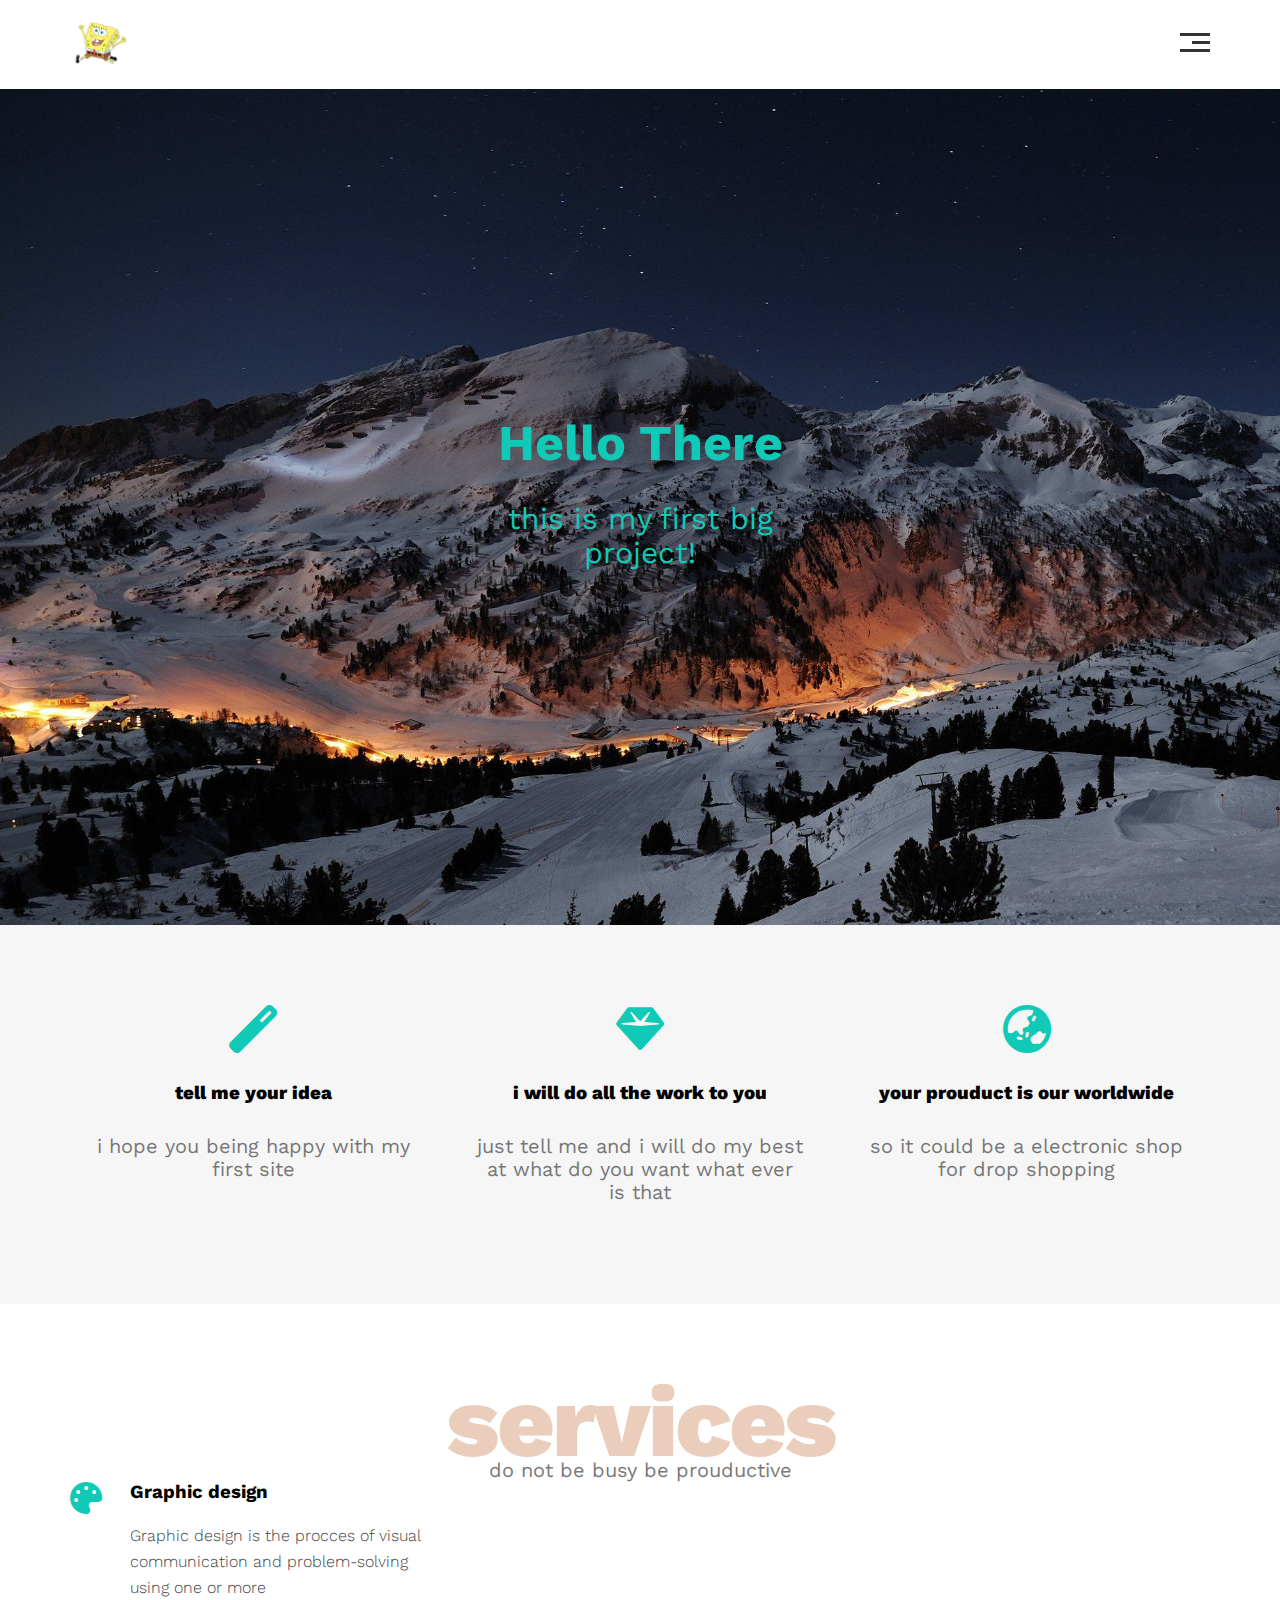
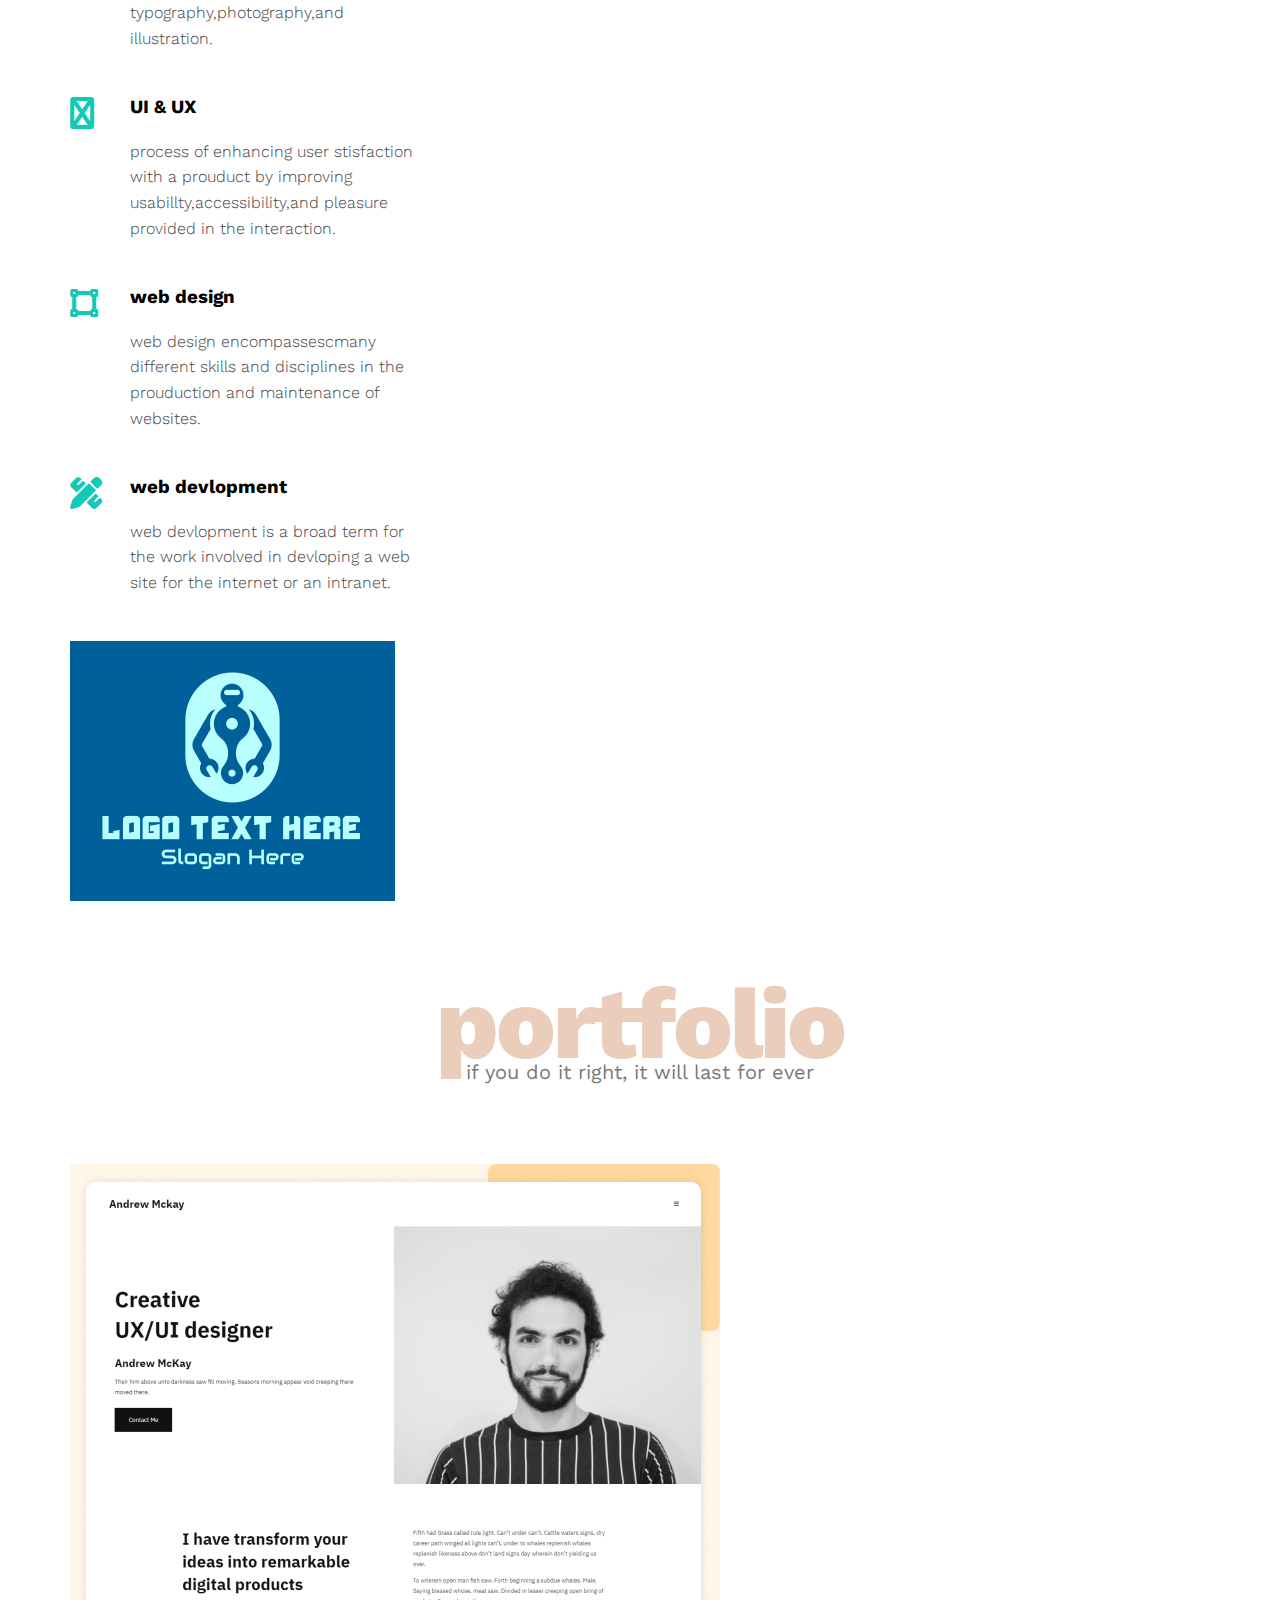
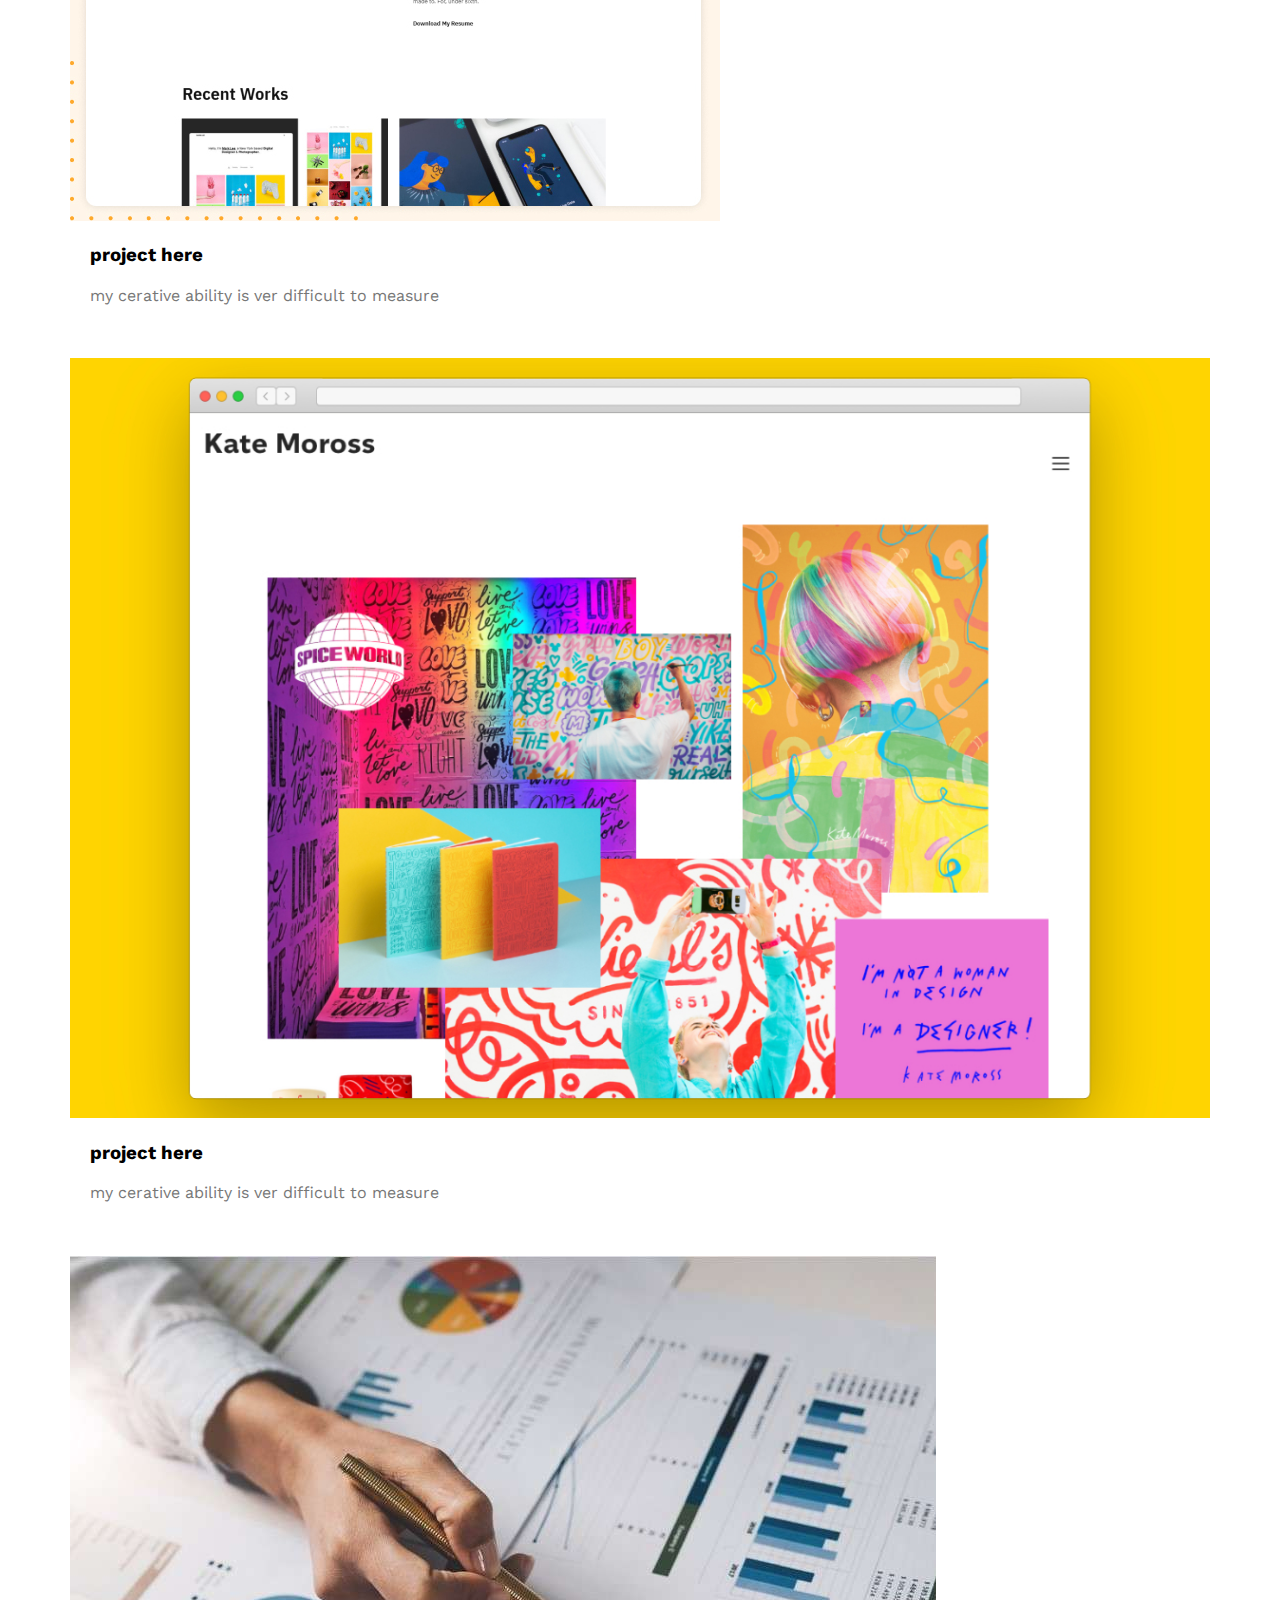
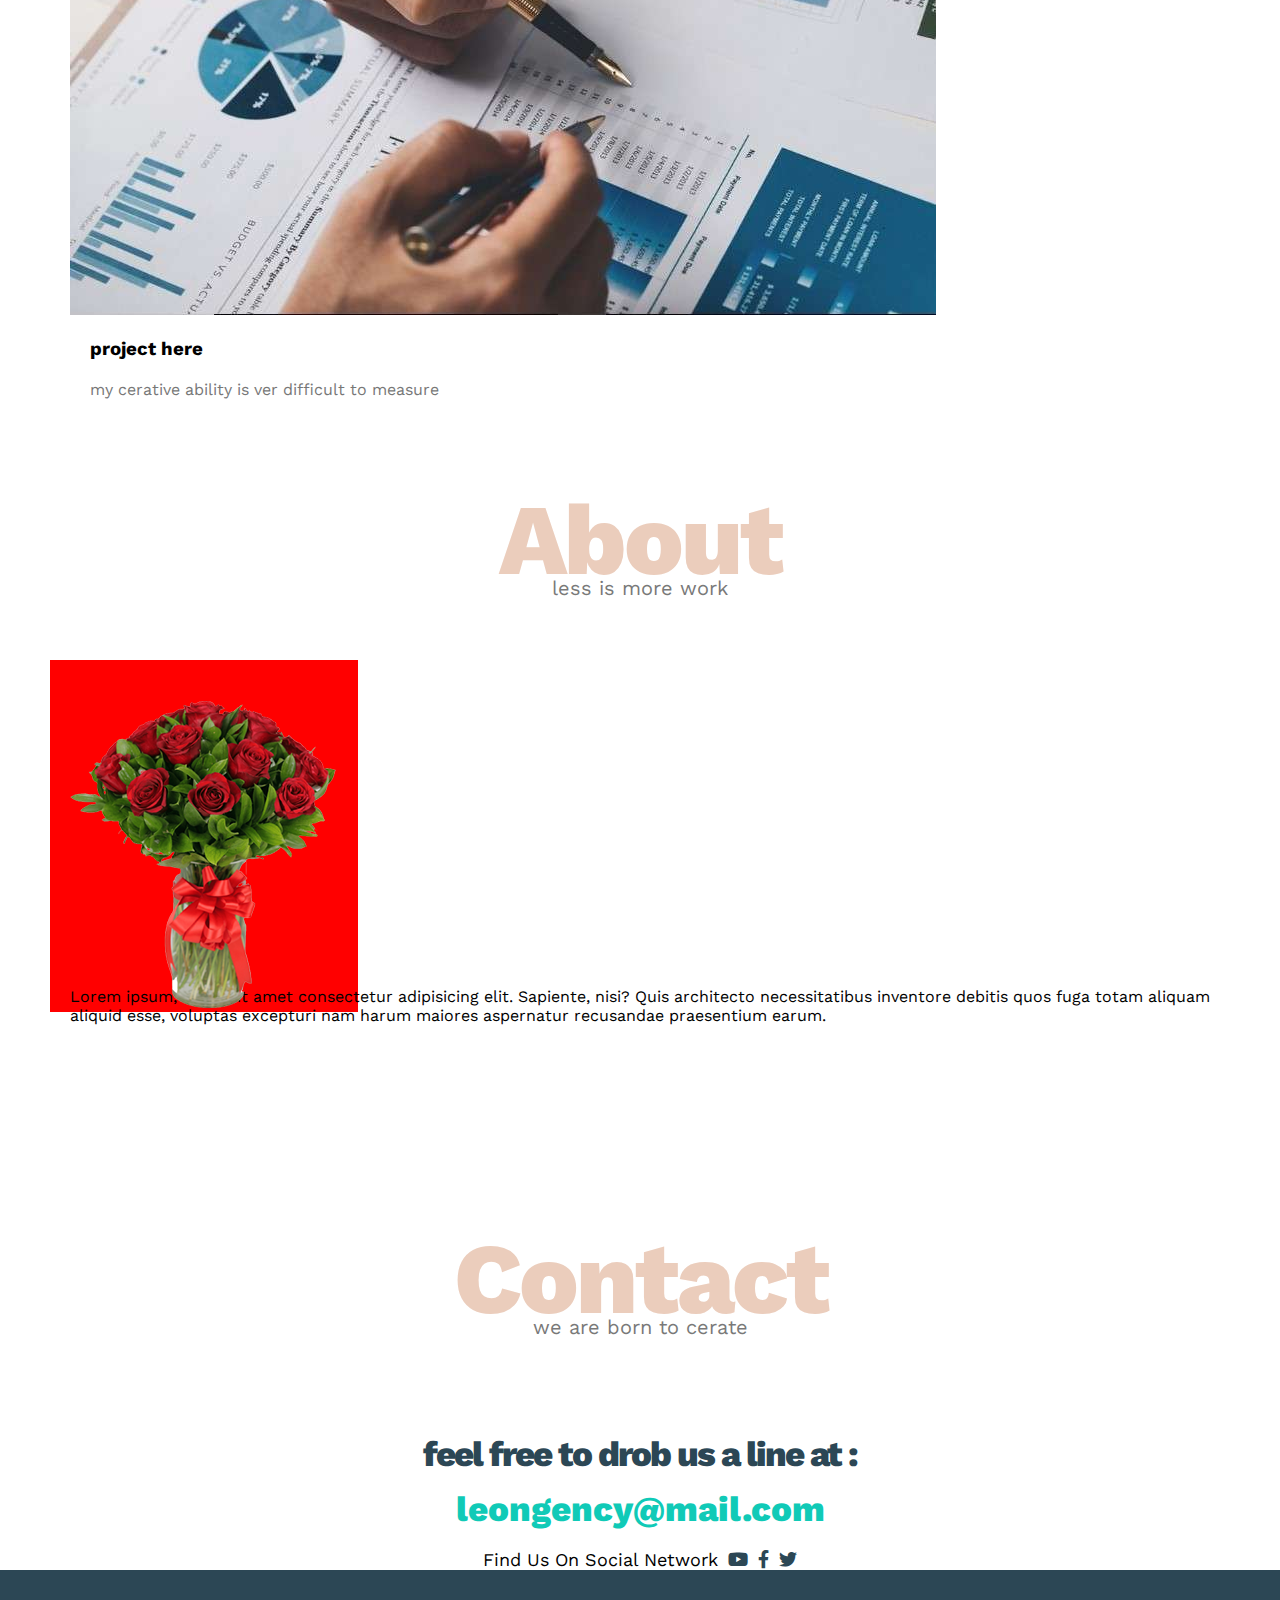
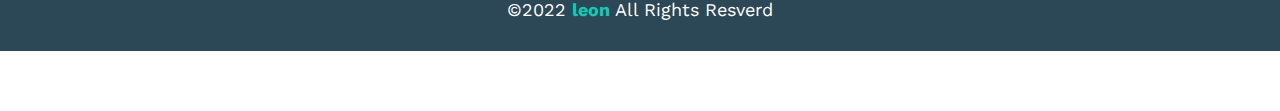
==== index.html @ b9f7399d "upload the design" ====
<!DOCTYPE html>
<html lang="en">
<head>
    <meta charset="UTF-8">
    <meta http-equiv="X-UA-Compatible" content="IE=edge">
    <meta name="viewport" content="width=device-width, initial-scale=1.0">
    <title>leon template one</title>
    <!--Main template CSS File -->
    <link rel="stylesheet" href= "css/leon.css">
    <!--Render all elements normally-->
    <link rel="stylesheet" href="css/normalize.css">
    <!--font awesome library-->
    <link rel="stylesheet" href="css/all.min.css">
    <!--google fonts-->
    <link rel="preconnect" href="https://fonts.googleapis.com">
<link rel="preconnect" href="https://fonts.gstatic.com" crossorigin>
<link href="https://fonts.googleapis.com/css2?family=Work+Sans:ital,wght@0,200;0,500;0,600;0,800;1,200;1,400;1,500&display=swap" rel="stylesheet">




</head>
<body>
    
   <!--start header-->
   <div class="header">
    <div class="container">
        <img class="logo" src="images/logo.png" alt=""/>
        <div class="links">
            <span class="icon">
                <span></span>
                <span></span>
                <span></span>
                </span>
                <ul>
                    <li><a href="#services">Services</a></li>
                    <li><a href="#portfolio">Portfolio</a></li>
                    <li><a href="#about">About</a></li>
                    <li><a href="#contact">Contact</a></li>
                </ul>
        </div>
    </div>
   </div>
   <!--end header-->
   <!--start landing secition-->
   <div class="landing">
    <div class="intro-text">
        <h1>Hello There</h1>
        <P>this is my first big project!</P>
    </div>
   </div>
   
   <!--end landing section-->
   <!--start features-->
   <div class="features">
    <div class="container">
        <div class="feat">
            <i class="fas fa-magic fa-3x"></i>
            <h3>tell me your idea</h3>
            <p>i hope you being happy with my first site </p>
        </div>
        <div class="feat">
            <i class="fas fa-gem fa-3x"></i>
            <h3>i will do all the work to you </h3>
            <p> just tell me and i will do my best at what do you want what ever is that  </p>
        </div>
        <div class="feat">
            <i class="fas fa-globe-asia fa-3x"></i>
            <h3>your prouduct is our worldwide</h3>
            <p>so it could be a electronic shop for drop shopping </p>
        </div>
    </div>
   </div>
   <!--end features-->
   <!--start services-->
   <div class="services" id="services">
    <div class="container">
        <h2 class="special-heading">services</h2>
        <P>do not be busy be prouductive</P>
        <div class="services-content">
            <div class="col">
                <!--start service-->
                <div class="srv">
                    <i class="fas fa-palette fa-2x"></i>
                    <div class="text">
                        <h3>Graphic design</h3>
                        <p> Graphic design is the procces of visual communication and problem-solving using one or more typography,photography,and illustration. </p>
                    </div>
                    <!--end service-->
                </div>

            <!--start service-->
            <div class="srv">
                <i class="fas fa-sketch fa-2x"></i>
                <div class="text">
                    <h3>UI & UX</h3>
                    <p> process of enhancing user stisfaction with a prouduct by improving usabillty,accessibility,and pleasure provided in the interaction. </p>
                </div>
                <!--end service-->
             </div>   
                <!--start service-->
             <div class="col"> 
                <div class="srv">
                    <i class="fas fa-vector-square fa-2x"></i>
                    <div class="text">
                        <h3>web design</h3>
                        <p> web design encompassescmany different skills and disciplines in the prouduction and maintenance of websites. </p>
                    </div>
                    <!--end service-->
                </div>    
                    <!--start service-->
                    <div class="srv">
                        <i class="fas fa-pencil-ruler fa-2x"></i>
                        <div class="text">
                            <h3>web devlopment</h3>
                            <p> web devlopment is a broad term for the work involved in devloping a web site for the internet or an intranet.</p> 
                    
                        </div>
                        <!--end service-->
                    </div>
             </div>
             <div class="col">
                <img src="images/logo (1).png" alt="welcome">
             </div>         

        </div>
    </div>
   </div>
   <!--end services-->
   <!--start portofolio-->
   <div class="portfolio" id="portfolio">
    <div class="container">
        <h2 class="special-heading">portfolio</h2>
        <p>if you do it right, it will last for ever</p>
        <div class="portfolio-content">
            <div class="card">
                <img src="images/online_portfolio_05.jpg" alt="">
                <div class="info">
                    <h3>project here</h3>
                    <p>my cerative ability is ver difficult to measure</p>
                </div>
            </div>
            <div class="card">
                <img src="images/kate-moross-website.jpeg" alt="">
                <div class="info">
                    <h3>project here</h3>
                    <p>my cerative ability is ver difficult to measure</p>
                </div>
            </div>
            <div class="card">
                <img src="images/portfolio-reshuffle.jpg" alt="">
                <div class="info">
                    <h3>project here</h3>
                    <p>my cerative ability is ver difficult to measure</p>
                </div>
            </div>
        </div>
    </div>
   </div>
   <!--end portfolio-->
   <!--start about-->
   <div class="about" id="about">
    <div class="container">
        <h2 class="special-heading">About</h2>
        <p>less is more work</p>
        <div class="about-content">
            <div class="image">
                <img src="images/Lovely_Red-removebg-preview.png" alt="">
            </div>
            <div class="text">
                <p>Lorem ipsum, dolor sit amet consectetur adipisicing elit. Sapiente, nisi? Quis architecto necessitatibus inventore debitis quos fuga totam aliquam aliquid esse, voluptas excepturi nam harum maiores aspernatur recusandae praesentium earum.</p>

            </div>
        </div>
    </div>
   </div>
   <!--end about-->
   <!--start contact-->
   <div class="contact" id="contact">
    <div class="container">
        <h2 class="special-heading">Contact</h2>
        <p>we are born to cerate</p>
        <div class="info">
            <p class="label">feel free to drob us a line at :</p>
            <a href="mailto:leongency@mail.com?subject=Contact" class="link">leongency@mail.com</a>
            <div class="social">
                Find Us On Social Network 
                <i class="fab fa-youtube"></i>
                <i class="fab fa-facebook-f"></i>
                <i class="fab fa-twitter"></i>

            </div>
        </div>
    </div>
   </div>
   <!--end contact-->
   <!--start footer-->
   <div class="footer">&copy;2022 <span>leon</span> All Rights Resverd</div>
</body>
</html>
---- css/leon.css ----
/* start variables*/
:root {
    --main-color: #10cab7;
    --secondary-color:#2c4755;
    --section-padding:60px;
    --section-background:#f6f6f6;
}
/*start global rules */
*{
    -webkit-box-sizing: border-box;
    -moz-box-sizing: border-box;
    box-sizing: border-box;
}
html {
    scroll-behavior: smooth;
}
body{


    font-family: 'Work Sans', sans-serif;
}
.container{
    padding-left: 15px;
    padding-right: 15px;
    margin-left: auto;
    margin-right: auto;
}
/*small*/
@media (min-width:768px){
    .container{
        width: 750px;
    }
}
/*medium*/
@media(min-width:992px){
    .container{
        width: 970px;
    }
}
/*large*/
@media(min-width:1200px){
    .container{
        width: 1170px;
    }
}

/*end global rules*/
/*start components*/
.special-heading{
    color: #ebcdbc;
    font-size: 100px;
    font-weight: 800;
    text-align: center;
    letter-spacing: -3px;
    margin: 0;
}
.special-heading + p {
    margin: -20px 0 0;
    font-size: 20px;
    text-align: center;
    color: #797979;
}
@media (max-width:768px) {
    .special-heading {
        font-size: 60px;
    }
    .special-heading p {
        margin-top: -20px;
    }
}
/*start header*/
.header{
    padding: 20px;
}
.header .container{
    display: flex;
    justify-content: space-between;
    align-items:center
}
.header .logo{
    width: 60px;
}
.header .links{
    position: relative;
}
.header .links:hover .icon span:nth-child(2){
    width: 100%;
}
.header .links .icon{
    width: 30px;
    display: flex;
    flex-wrap: wrap;
    justify-content: flex-end;
}
.header .links .icon span {
    background-color: #333;
    margin-bottom: 5px;
    height: 3px;
}
.header .links .icon span:first-child {
     width: 100%;
    
}
.header .links .icon span:nth-child(2) {
    width: 60%;
    transition: 0.3s;

}
.header .links .icon span:last-child {
     width: 100%;
}
.header .links ul {
    list-style: none;
    margin: 0;
    padding: 0;
    background-color: #f6f6f6; 
    position: absolute;
    right: 0;
    min-width: 200px;
    top: calc(100% + 15px);
    display:none;
    z-index: 1;
}
.header .links ul ::before {
    content: "";
    border-width: 10px;
    border-style: solid;
    border-color: transparent transparent #f6f6f6 transparent;
    position: absolute;
    right: 5px;
    top: -20px;
}
.header .links:hover ul {
    display: block;
}
.header .links ul li a {
    display: block;
    padding: 15px;
    text-decoration: none;
    color: #333;
    transition: 0,3s;
}
.header .links ul li a:hover {
    padding-left: 25px;
}
.header .links ul li:not(:last-child) a {
    border-bottom : 1px solid #ddd
}
/*start landing section */
.landing{
    background-image: url(../images/landing1.jpg);
    background-size: cover;
    height: calc(100vh - 64px);
    position: relative;
}
.landing .intro-text {
    position: absolute;
    left: 50%;
    top: 50%;
    text-align: center;
    transform: translate(-50%,-50%);
    width: 320px;
    max-width: 100%;
}
.landing .intro-text h1 {
    margin: 0;
    font-size: 50px; 
    font-weight: bold;
    color: var(--main-color);
    
}
.landing .intro-text p {
    font-size: 30px;
    line-height: 1,8;
    color: var(--main-color);
}
/*end landing section*/
/*start features*/
.features {
    padding-top: var(--section-padding);
    padding-bottom: var(--section-padding);
    background-color: var(--section-background);
}
.features .container{
    display: grid;
    grid-template-columns: repeat( auto-fill, minmax(300px,1fr));
    grid-gap: 20px;
}
.features .feat {
    padding: 20px;
    text-align: center;
}
.features .feat i {
    color: var(--main-color);
}
.features .feat h3 {
    font-weight: 800;
    margin: 30px 0;
}
.features .feat p {
    line-height: 1,8;
    color: #777;
    font-size: 20px;
}
/*end features*/
/* start services*/
.services {
    padding-top: var(--section-padding);
    padding-bottom: var(--section-padding);
}
.services .services-content {
    display: grid;
    grid-template-columns: repeat(auto-fill,minmax(300px,1fr));
    grid-gap: 30px;
}
.services .services-content .srv {
    display: flex;
    margin-bottom: 30px;
}
@media (max-width:767px) {
    .services .services-content .srv {
        flex-direction: column;
        text-align: center;
    }
}
.services .services-content .srv i {
    color: var(--main-color);
    flex-basis: 60px;
}
.services .services-content .srv .text {
    flex: 1;
}
.services .services-content .srv .text h3 {
    margin: 0 0 20px;
}
.services .services-content .srv .text p {
    color: #444;
    font-weight: 300;
    line-height: 1.6;

}
.services .services-content .image {
    text-align: center;
    position: relative;
}
.services .services-content .image::before {
    content: "";
    background-color: var(--secondary-color);
    width: 80px;
    height: calc(100% + 100px);
    top: -50px;
    position: absolute;
    right: 0;
    z-index: -1;

}
.services .services-content .image img {
    width: 260px;
}
@media (max-width:1199px) {
    .image-coulmn {
        display: none;
    }
}
/*end services*/
/*start portofolio*/
.portfolio{
    padding-top: var(--section-padding);
    padding-bottom: var(var(--section-padding));
    background-color: var(var(--section-background));

}
.portfolio .portfolio-content {
    display: grid;
    grid-template-columns: repeat(auto-fill,minmax(300, 1fr));
    grid-gap: 30px;
    margin-top: 80px;
}
.portfolio .portfolio-content .card {
    background-color: white;
}
.portfolio .portfolio-content .card img {
    max-width: 100%;
}
.portfolio .portfolio-content .card .info {
    padding: 20px;
}
.portfolio .portfolio-content .card .info h3 {
    margin: 0;
}
.portfolio .portfolio-content .card .info p{
    color: #777;
    line-height: 1.6;
    margin-bottom: 0;

}
/*end portfolio*/
/*start about*/
.about {
    padding-top: var(--section-padding);
    padding-bottom: calc(var(--section-padding) + 60px);
}
 .about .about-content {
    margin-top: 100px;
    display: flex;
    flex-wrap: wrap;
    justify-content: space-between;
}
@media (max-width: 991px) {
    .about .about-content {
        flex-direction: column;
        text-align: center;
    }
}
.about .about-content .image {
    position: relative;
    width: 308px;
    height: 272px;

}
@media (max-width:991px) {
    .about .about-content .image {
        margin: 0 auto 60px;
    }
}
.about .about-content .image::before {
    content:"" ;
    position: absolute;
    background-color: red;
    width: 100%;
    height: calc(100% + 80px);
    top: -40px;
    left: -20px;
    z-index: -1;

}
.about .about-content .image::after {
    content:"" ;
    position: absolute;
    width: 120px;
    height: 300px;
    border-left: 80px var(--main-color);
    border-bottom: 80px var(--main-color);
    z-index: -1;
    right: -150px;

}
@media (max-width:991px) {
    .about .about-content .image::before,
    .about .about-content .image::before {
        display: none;
    }
}
.about .about-content .image img {
   max-width: 100%;
}
.about .about-content .text {
    flex-basis: calc(100% -500px);
}
.about .about-content .text p :first-of-type {
    font-weight: bold;
    line-height: 2;
    margin-bottom: 60px;
}
.about .about-content .text hr {
    width: 50%;
    display: inline-block;
    border-color: var(--main-color);
}
.about .about-content .text p :last-of-type {
line-height: 2;
color: #777;
}

/*end about*/
/*start contact*/
.contact {
    padding-top: var(--section-padding);
    padding-bottom: var(var(--section-padding));
    background-color: var(var(--section-background));

}
.contact .info {
    padding-top: var(--section-padding);
    padding-bottom: var(var(--section-padding));
    text-align: center;
}
.contact .info .label {
    font-size: 35px;
    font-weight: 800;
    color: var(--secondary-color);
    letter-spacing: -2px;
    margin-bottom: 15px;
}
.contact .info .link {
    display: block;
    font-size: 35px;
    font-weight: 800;
    color: var(--main-color);
    text-decoration: none;
}
.contact .info .social {
    display: flex;
    justify-content: center;
    margin-top: 20px;
    font-size: 18px;
}
.contact .info .social i {
    margin-left: 10px;
    color: var(--secondary-color);
}
@media (max-width:767px) {
    .contact .info .label,
    .contact .info .link {
        font-size: 25px;
    }
    
}
/*end contact*/
/*start footer*/
.footer {
    background-color: var(--secondary-color);
    color: white;
    padding: 30px 10px;
    text-align: center;
    font-size: 18px;
}
.footer span {
    font-weight: bold;
    color: var(--main-color);
}
/* end footer*/
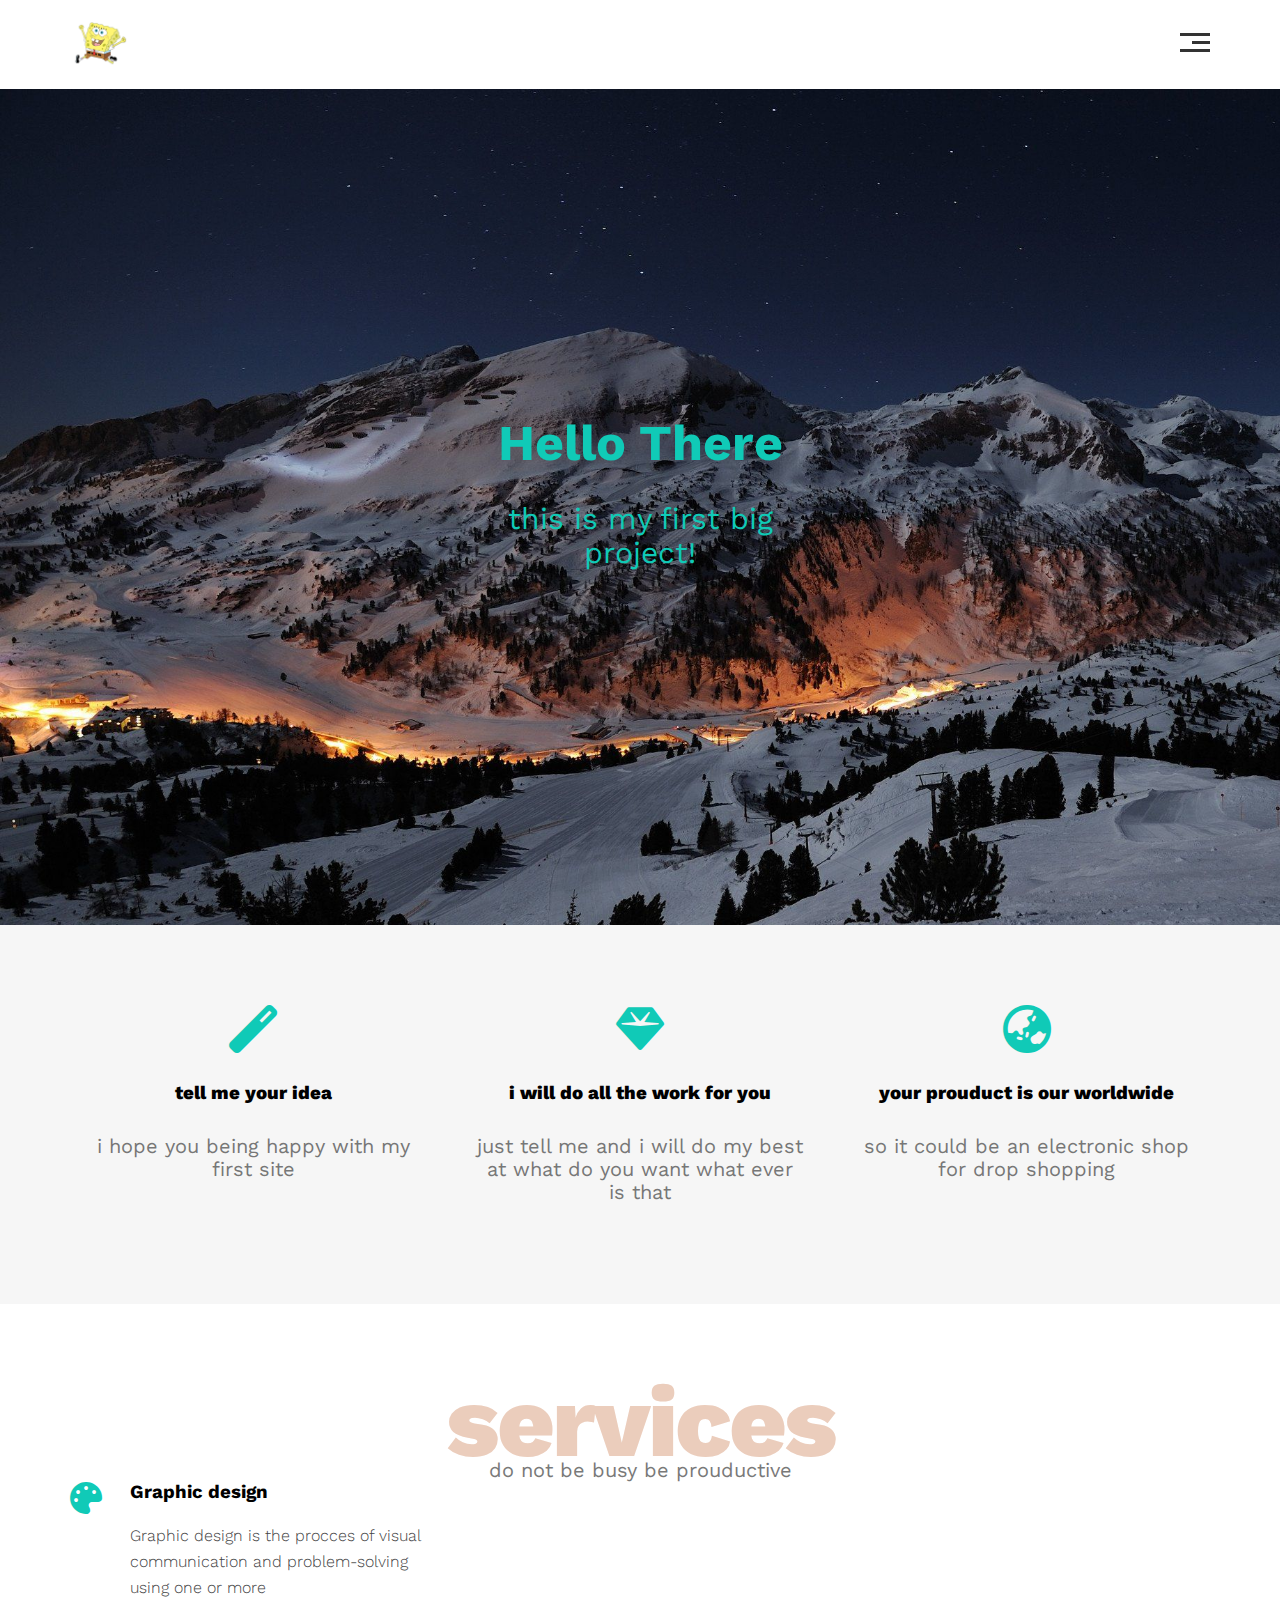
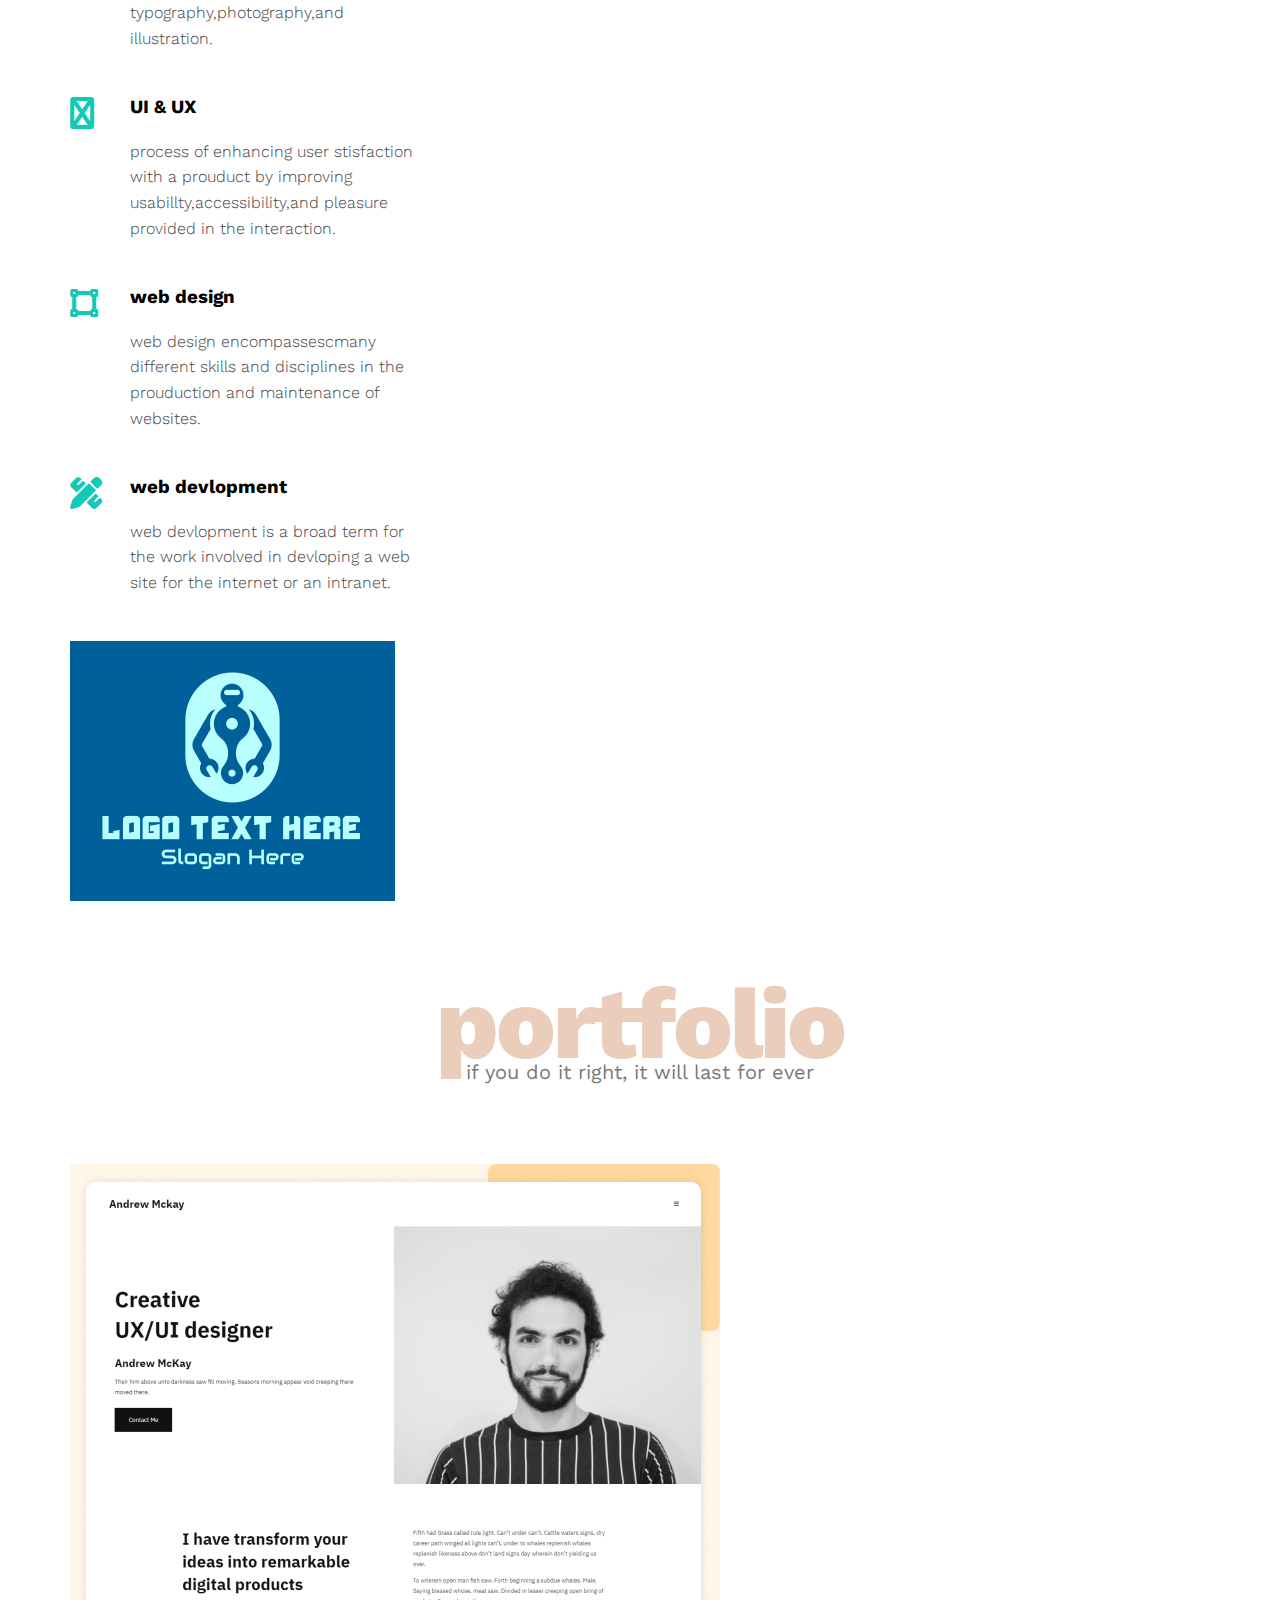
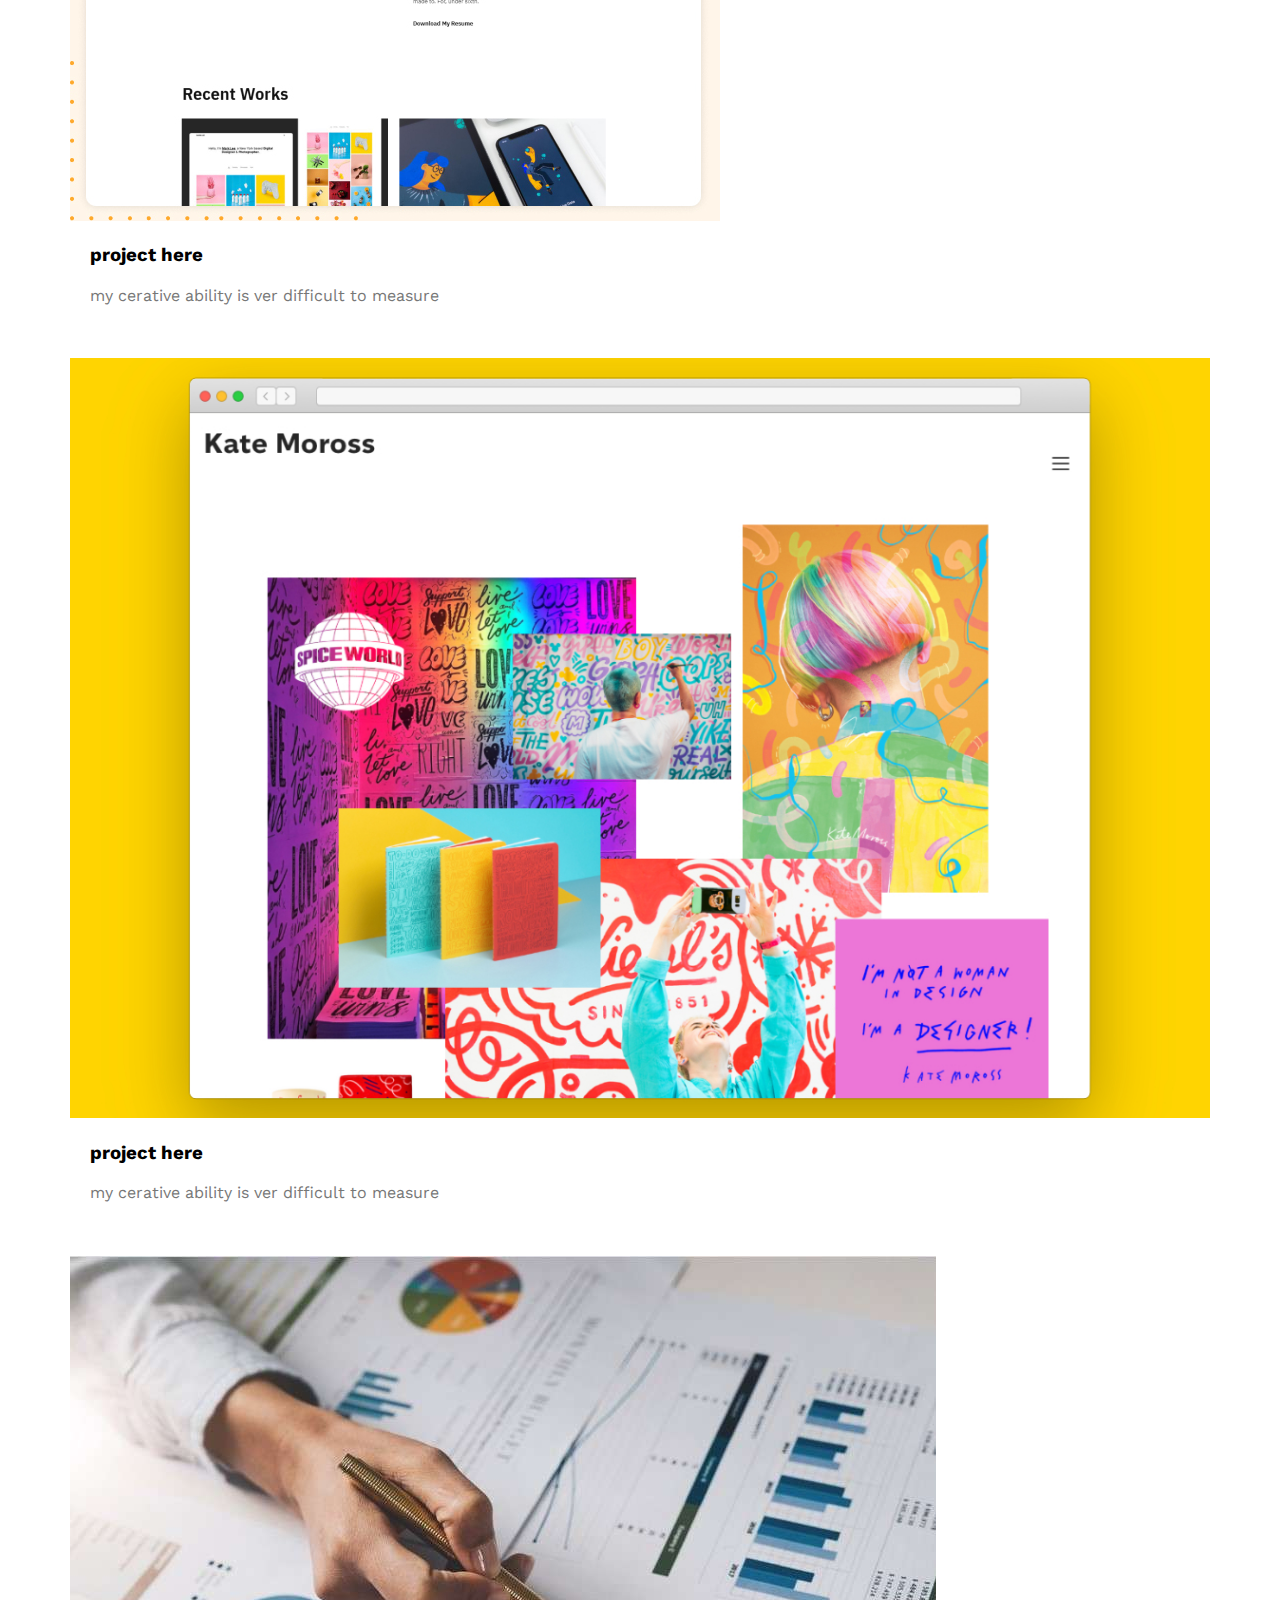
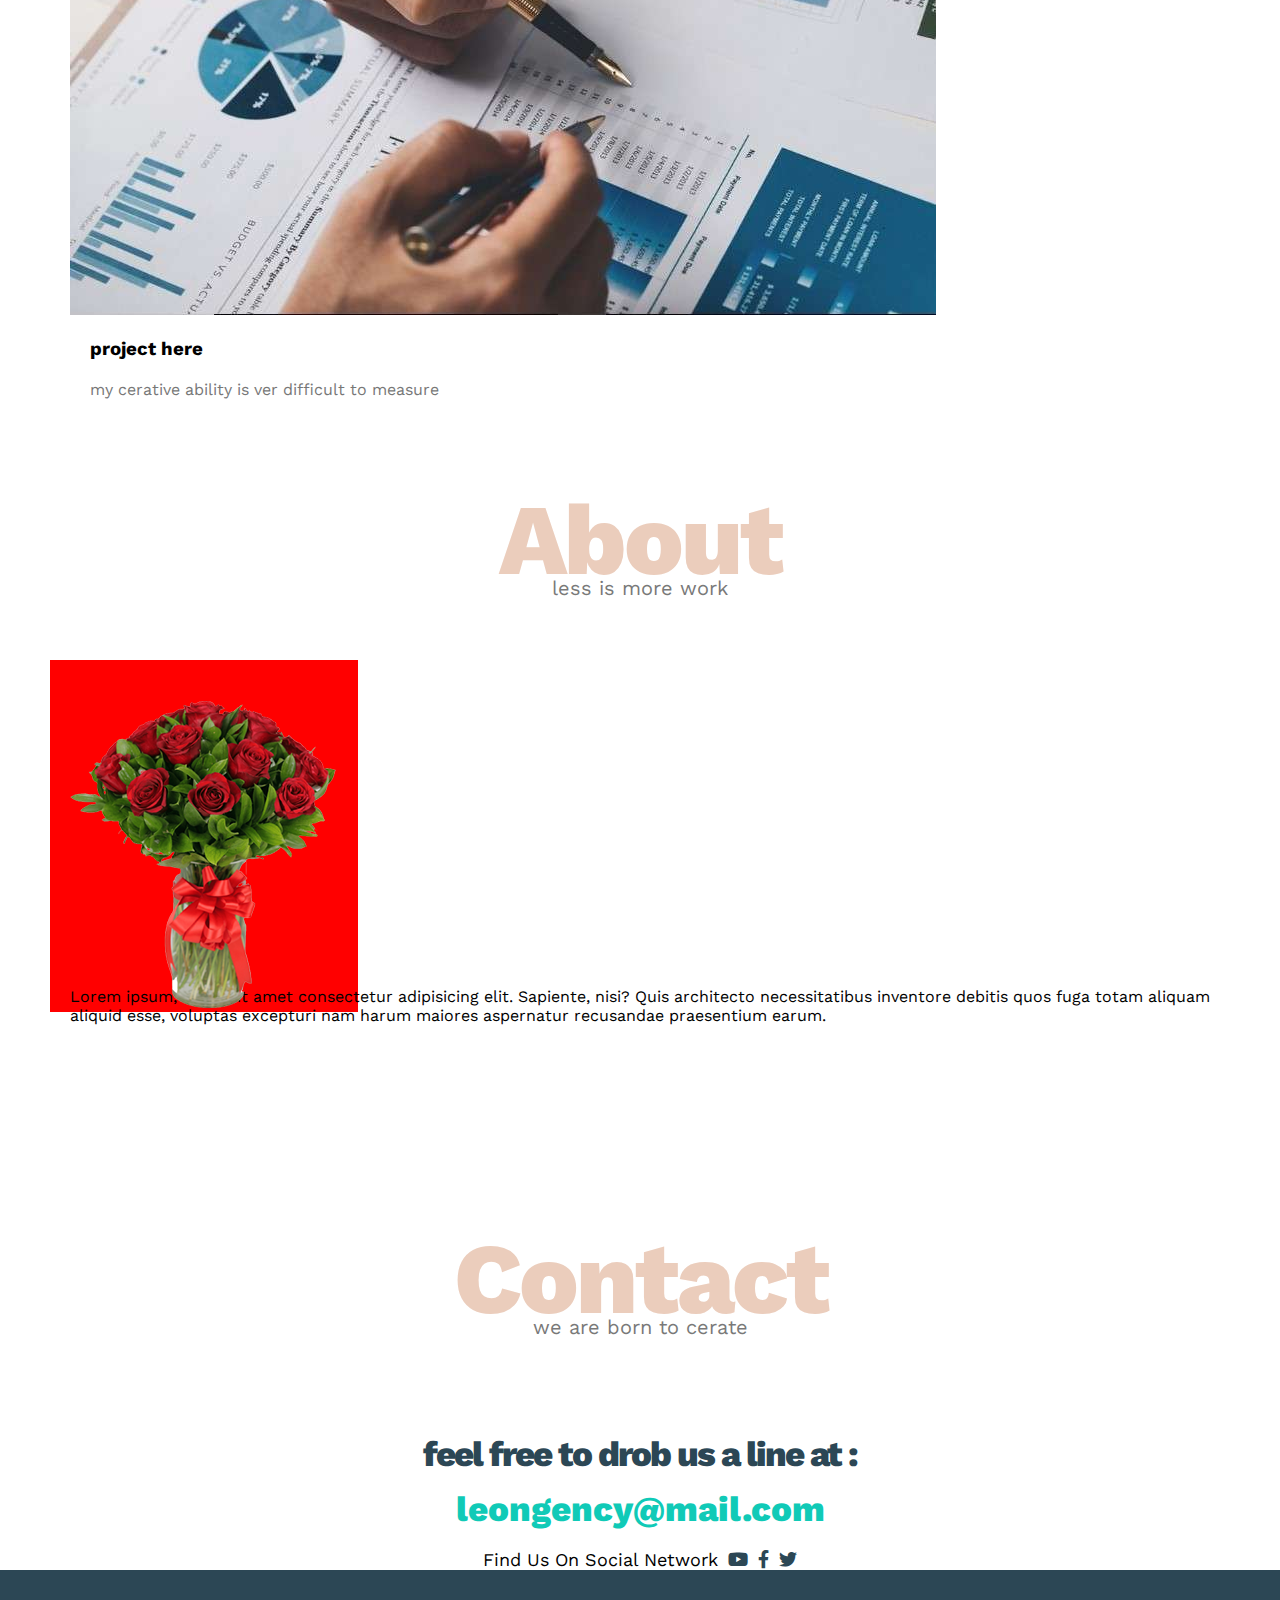
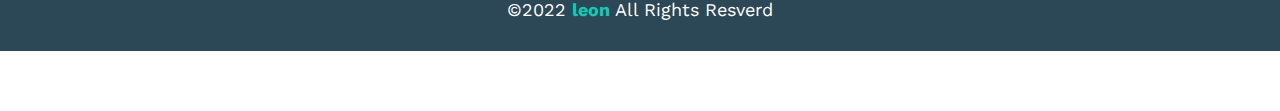
==== commit 94b4e882: "Update index.html" ====
--- a/index.html
+++ b/index.html
@@ -61,13 +61,13 @@
         </div>
         <div class="feat">
             <i class="fas fa-gem fa-3x"></i>
-            <h3>i will do all the work to you </h3>
+            <h3>i will do all the work for you </h3>
             <p> just tell me and i will do my best at what do you want what ever is that  </p>
         </div>
         <div class="feat">
             <i class="fas fa-globe-asia fa-3x"></i>
             <h3>your prouduct is our worldwide</h3>
-            <p>so it could be a electronic shop for drop shopping </p>
+            <p>so it could be an electronic shop for drop shopping </p>
         </div>
     </div>
    </div>
@@ -197,4 +197,4 @@
    <!--start footer-->
    <div class="footer">&copy;2022 <span>leon</span> All Rights Resverd</div>
 </body>
-</html>+</html>
